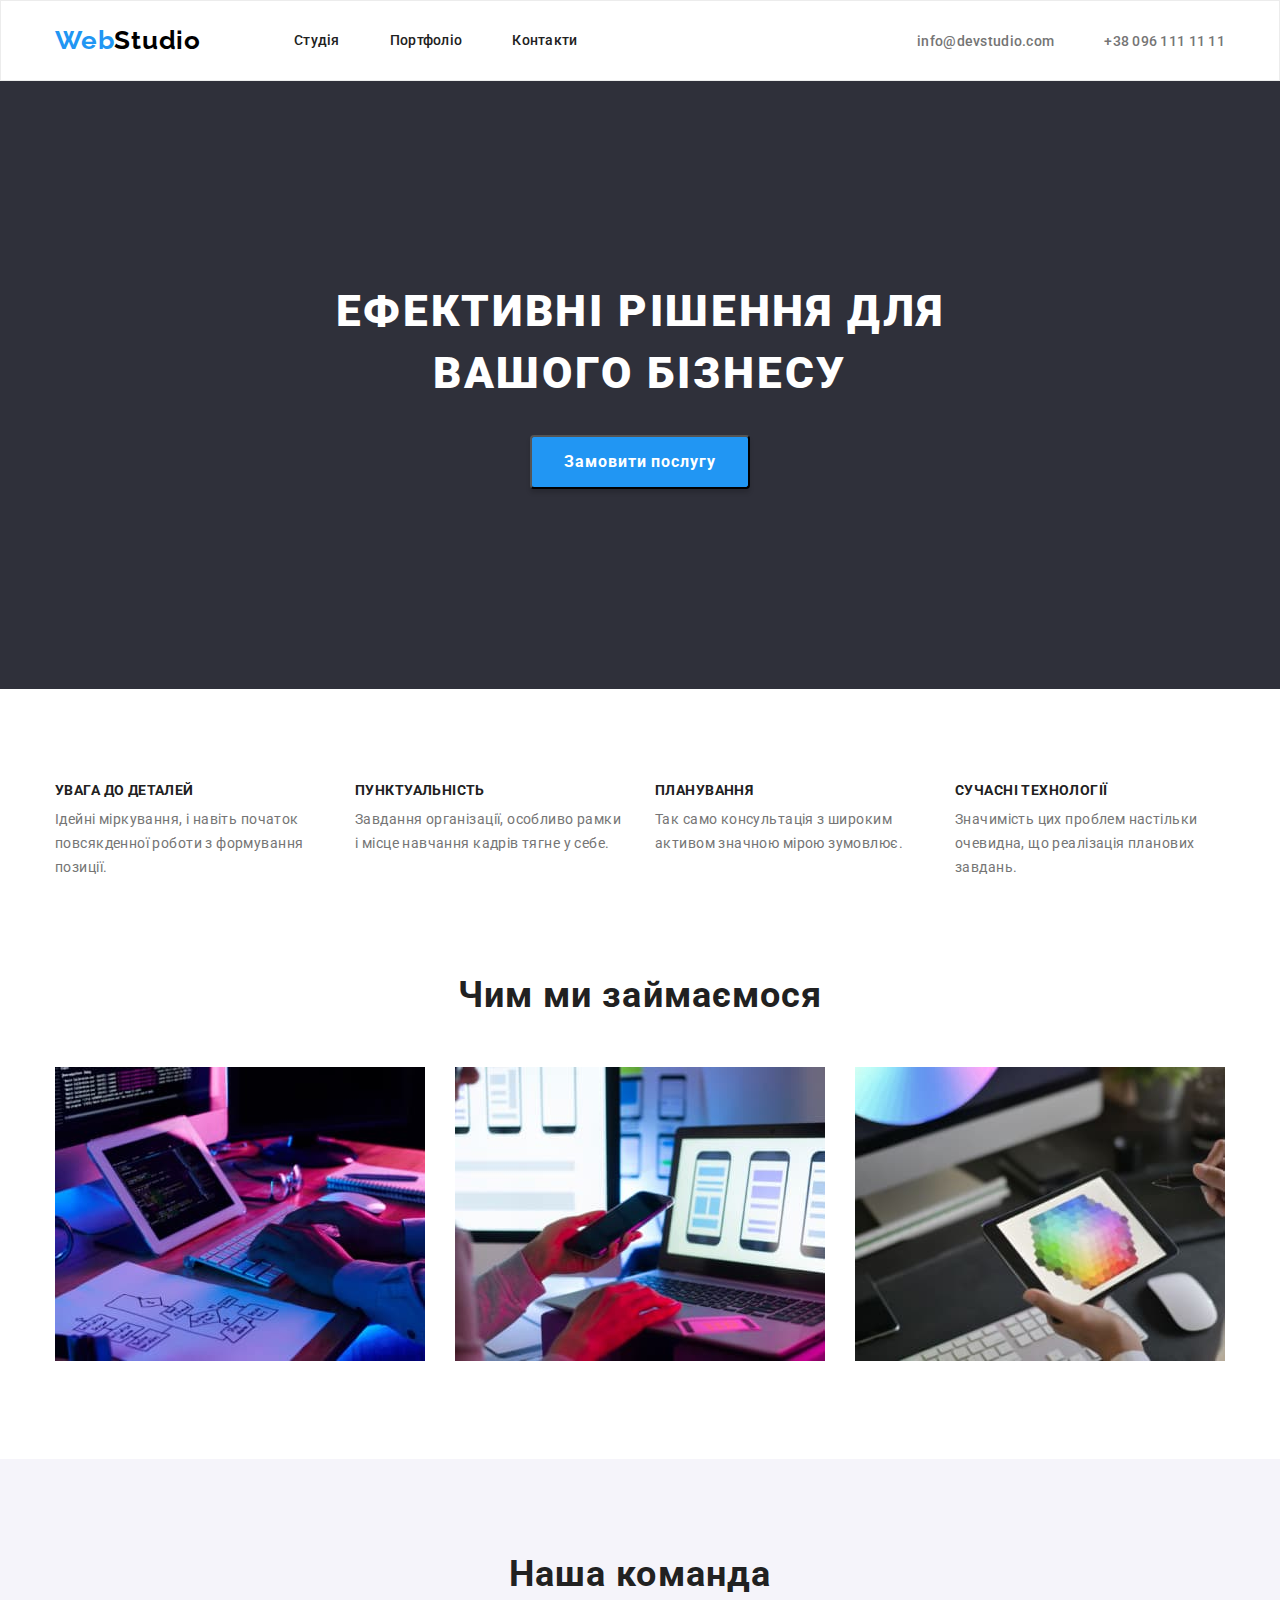
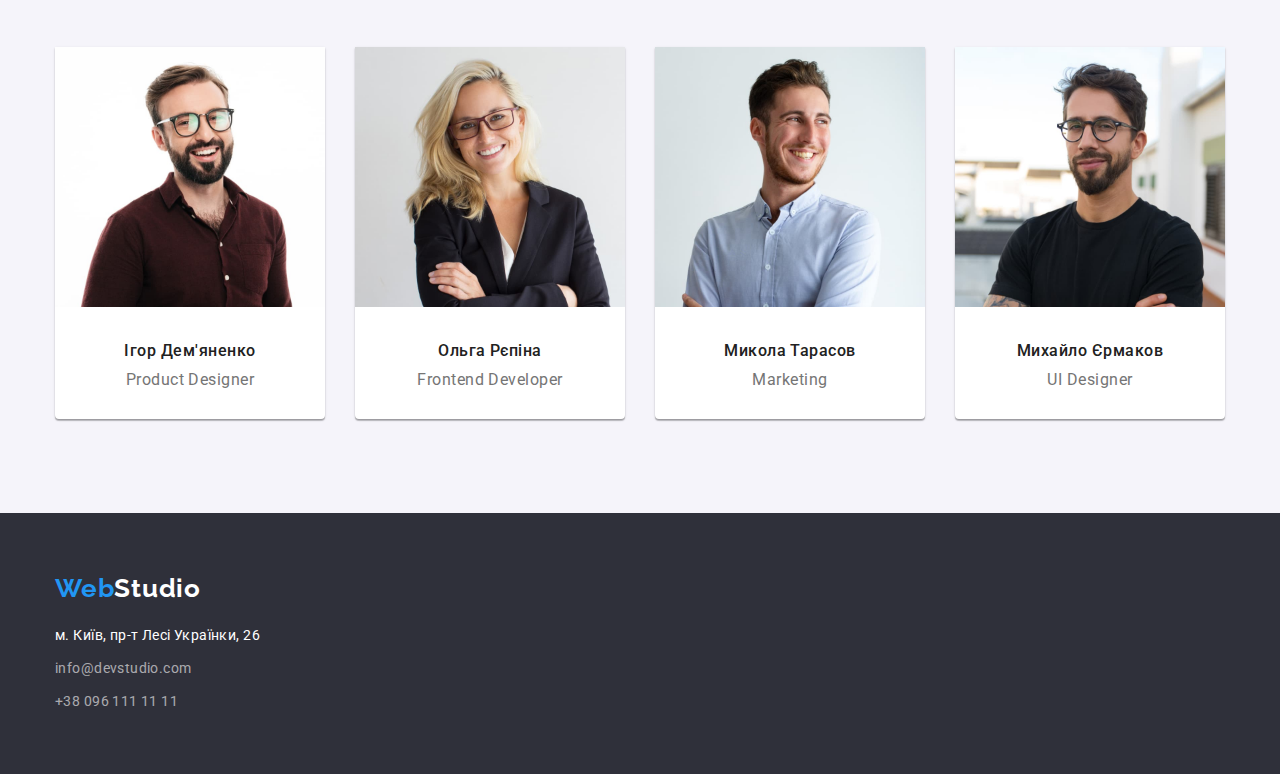
==== index.html @ 5ba32ba5 "клонує 03" ====
<!DOCTYPE html>
<html lang="uk">
<head>
    <meta charset="UTF-8">
    <meta http-equiv="X-UA-Compatible" content="IE=edge">
    <meta name="viewport" content="width=device-width, initial-scale=1.0">
    <title>WebStudio</title>
    <link href="https://fonts.googleapis.com/css2?family=Raleway:wght@700&family=Roboto:wght@400;500;700;900&display=swap"
        rel="stylesheet">
    <link rel="stylesheet" href="https://cdnjs.cloudflare.com/ajax/libs/modern-normalize/1.0.0/modern-normalize.min.css" />
    <link rel="stylesheet" href="./css/styles.css">
</head>
<body class="studio">

    <!-- Шапка сайту-->
    
    <header class="over">
        <div class="container main-over">
        <a href="./index.html" class="logo"><span class="logo-web">Web</span><span class="logo-studio">Studio</span></a>
        <nav>
            <ul class="site-nav">
                <li class="item"><a href="" class="link">Студія</a></li>
                <li class="item"><a href="./portfolio.html" class="link">Портфоліо</a></li>
                <li class="item"><a href="" class="link">Контакти</a></li>
            </ul>
        </nav>
            <ul class="contacts">
                <li class="item"><a href="mailto:info@devstudio.com" class="link">info@devstudio.com</a></li>
                <li class="item"><a href="tel:+380961111111" class="link">+38 096 111 11 11</a></li>
            </ul>
        </div>
    </header>

    <!-- Основна інформація сайту -->

    <main>

        <!-- Герой-секція -->

        <section class="hero">
            <h1 class="hero-tittle">Ефективні рішення для вашого бізнесу</h1>
            <button type="button" class="hero-btn">Замовити послугу</button>
        </section>

        <!-- Особливості -->

        <section class="section speciality">
            <div class="container">
            <h2 class="visually-hidden">Особливості</h2>
            <ul class="features">
                <li class="item">
                    <h3 class="features-name">УВАГА ДО ДЕТАЛЕЙ</h3>
                    <p class="features-details">Ідейні міркування, і навіть початок повсякденної роботи з формування позиції.</p>
                </li>
                <li class="item">
                    <h3 class="features-name">ПУНКТУАЛЬНІСТЬ</h3>
                    <p class="features-details">Завдання організації, особливо рамки і місце навчання кадрів тягне у себе.</p>
                </li>
                <li class="item">
                    <h3 class="features-name">ПЛАНУВАННЯ</h3>
                    <p class="features-details">Так само консультація з широким активом значною мірою зумовлює.</p>
                </li>
                <li class="item">
                    <h3 class="features-name">СУЧАСНІ ТЕХНОЛОГІЇ</h3>
                    <p class="features-details">Значимість цих проблем настільки очевидна, що реалізація планових завдань.</p>
                </li>
            </ul>
            </div>
        </section>

        <!-- Чим ми займаємося -->

        <section class="works section">
            <div class="container">
            <h2 class="work-do">Чим ми займаємося</h2>
            <ul class="employment">
                <li class="item"><img width="370" src="./images/what_we_do_1.jpg" alt="Розробка сайтів, програмування"></li>
                <li class="item"><img width="370" src="./images/what_we_do_2.jpg" alt="Розробка мобільних додатків"></li>
                <li class="item"><img width="370" src="./images/what_we_do_3.jpg" alt="Розробка дизайну"></li>
            </ul>
            </div>
        </section>

        <!-- Наша команда -->

        <section class="team section">
            <div class="container">
            <h2 class="team-name">Наша команда</h2>
            <ul class="team-list">
                <li class="teams">
                    <img width="270" src="./images/team_member_1.jpg" alt="фото Ігор Дем'яненко" class="team-photo">
                    <h3 class="team-initials">Ігор Дем'яненко</h3>
                    <p lang="en" class="team-position">Product Designer</p>
                </li>
                <li class="teams">
                    <img width="270" src="./images/team_member_2.jpg" alt="фото Ольга Рєпіна" class="team-photo">
                    <h3 class="team-initials">Ольга Рєпіна</h3>
                    <p lang="en" class="team-position">Frontend Developer</p>
                </li>
                <li class="teams">
                    <img width="270" src="./images/team_member_3.jpg" alt="фото Микола Тарасов" class="team-photo">
                    <h3 class="team-initials">Микола Тарасов</h3>
                    <p lang="en" class="team-position">Marketing</p>
                </li>
                <li class="teams">
                    <img width="270" src="./images/team_member_4.jpg" alt="фото Михайло Єрмаков" class="team-photo">
                    <h3 class="team-initials">Михайло Єрмаков</h3>
                    <p lang="en" class="team-position">UI Designer</p>
                </li>
            </ul>
            </div>
        </section>
    </main>

    <!-- Підвал сайту -->

    <footer class="under section">
        <div class="container">
        <a href="./index.html" class="logo"><span class="logo-web">Web</span><span class="logo-studio-ftr">Studio</span></a>
        <address>
            <ul>
                <li class="address">м. Київ, пр-т Лесі Українки, 26</li>
                <li class="email-ftr"><a href="mailto:info@devstudio.com" class="contact-ftr">info@devstudio.com</a></li>
                <li><a href="tel:+380961111111" class="contact-ftr">+38 096 111 11 11</a></li>
            </ul>
        </address>
        </div>
    </footer>
</body>
</html>
---- css/styles.css ----
ul {
    list-style: none;
    padding-left: 0;
}
a {
    text-decoration: none;
}

h1, h2, h3, h4, h5, h6, p, ul {
    margin: 0;
}
.container {
    width: 1200px;
    margin: 0 auto;
    padding-left: 15px;
    padding-right: 15px;
}

.section {
    padding-top: 94px;
    padding-bottom: 94px
}

:root {
    --primary-color: #757575;
    --secondary-color: #212121;
    --logo-color: #000000;
    --hero-color: #FFFFFF;
    --footer-color: rgba(255, 255, 255, 0.6);
    --accent-color:#2196F3;
    --primary-background_color: #F5F5F5;
    --secondary-background-color: #F5F4FA;
    --footer_background_color: #2F303A;
}

.studio,
.studio-portfolio {
    background-color: var(--hero-color);
    color: var(--primary-color);
    font-family: 'Roboto', sans-serif;
}

.logo {
    display: inline-block;
    font-family: 'Raleway', sans-serif;
    font-weight: 700;
    font-size: 26px;
    line-height: 1.2;
    letter-spacing: 0.03em;
}

.over {
    background-color: var(--hero-color);
    border: 1px solid #ECECEC;
}

.main-over {
    display: flex;
    align-items: center;
}
/* Навігація */

.logo-web {
    color: var(--accent-color);
}

.logo-studio {
    color: var(--logo-color);
}

.site-nav {
    display: flex;
    margin-left: 93px;
}

.site-nav .item:not(:last-child){
    margin-right: 50px;
}

.site-nav .link {
    display: block;
    padding-top: 32px;
    padding-bottom: 32px;

    color: var(--secondary-color);
    font-weight: 500;
    font-size: 14px;
    line-height: 1.1;
    letter-spacing: 0.02em;
}

.contacts {
    display: flex;
    margin-left: auto;
}

.contacts .item + .item {
    margin-left: 50px;
}

.contacts .link {
    display: inline-block;
    color: var(--primary-color);
    font-weight: 500;
    font-size: 14px;
    line-height: 1.1;
    letter-spacing: 0.02em;
}

.link:hover,
.link:focus {
    color: var(--accent-color);
}

/* Герой-секція */

.hero {
   background-color: var(--footer_background_color); 
   padding: 200px 0;
}

.hero-tittle {
    width: 696px;
    margin: 0 auto;
    margin-bottom: 30px;
    color: var(--hero-color);
    font-weight: 900;
    font-size: 44px;
    line-height: 1.4;
    text-align: center;
    letter-spacing: 0.06em;
    text-transform: uppercase;
}

.hero-btn {
    padding: 10px 32px;
    margin: 0 auto;
    box-shadow: 0px 4px 4px rgba(0, 0, 0, 0.15);
    border-radius: 4px;
    color: var(--hero-color);
    background-color: var(--accent-color);
    font-weight: 700;
    font-size: 16px;
    line-height: 1.9;
    display: flex;
    align-items: center;
    text-align: center;
    letter-spacing: 0.06em;
    cursor: pointer;
}

/* Особливості */
/* Прихований заголовок */

.visually-hidden {
    position: absolute;
    width: 1px;
    height: 1px;
    margin: -1px;
    border: 0;
    padding: 0;

    white-space: nowrap;
    clip-path: inset(100%);
    clip: rect(0 0 0 0);
    overflow: hidden;
}

.speciality {
    padding-bottom: 0;
}

.features {
    display: flex;
    flex-wrap: wrap;
}

.features .item {
    width: 270px;
}

.features .item:not(:last-child) {
    margin-right: 30px;
}


.features-name {
    margin-bottom: 10px;
    color: var(--secondary-color);
    font-weight: 700;
    font-size: 14px;
    line-height: 1.1;
    letter-spacing: 0.03em;
    text-transform: uppercase;
}

.features-details {
    width: 270px;
    font-size: 14px;
    line-height: 1.7;
    letter-spacing: 0.03em;
}

/* Чим ми займаємося */

.work-do {
    margin-bottom: 50px;
    color: var(--secondary-color);
    font-weight: 700;
    font-size: 36px;
    line-height: 1.2;
    text-align: center;
    letter-spacing: 0.03em;
}

.employment {
    display: flex;
}

.employment .item:not(:last-child) {
    margin-right: 30px;
}

/* Наша команда */
.team {
    background-color: var(--secondary-background-color);
}

.team-name {
    margin-bottom: 50px;
    color: var(--secondary-color);
    font-weight: 700;
    font-size: 36px;
    line-height: 1.2;
    text-align: center;
    letter-spacing: 0.03em;
}

.team-photo {
    margin-bottom: 30px;
}

.team-initials {
    margin-bottom: 10px;
    color: var(--secondary-color);
    font-weight: 500;
    font-size: 16px;
    line-height: 1.2;
    text-align: center;
    letter-spacing: 0.03em;
}

.team-position {
    font-size: 16px;
    line-height: 1.2;
    text-align: center;
    letter-spacing: 0.03em;
}

.team-list {
    display: flex;
}

.teams:not(:last-child) {
    margin-right: 30px;
}

.teams {
    padding-bottom: 30px;
    box-shadow: 0px 1px 3px rgba(0, 0, 0, 0.12), 0px 1px 1px rgba(0, 0, 0, 0.14), 0px 2px 1px rgba(0, 0, 0, 0.2);
    border-radius: 0px 0px 4px 4px;
    background-color: #FFFFFF;
}
/* Підвал сайту */

.under {
    padding: 60px 0;
    background-color: var(--footer_background_color);
}

.logo-studio-ftr {
    color: var(--hero-color)
}
.address {
    margin-top: 20px;
    margin-bottom: 9px;
    color: var(--hero-color);
    font-style: normal;
    font-size: 14px;
    line-height: 1.7;
    letter-spacing: 0.03em;
}

.contact-ftr {
    color: var(--footer-color);
    font-style: normal;
    font-size: 14px;
    line-height: 1.7;
    letter-spacing: 0.03em;
}

.email-ftr {
    margin-bottom: 9px;
}

.contact-ftr:hover,
.contact-ftr:focus {
    color: var(--accent-color);
}

/* Портфоліо */

.portfolio-nav {
    display: flex;
    justify-content: center;
}

.portfolio-item:not(:last-child) {
    margin-right: 8px;
}

.portfolio-nav .item {
    padding: 6px 22px;
    border: 0;
    border-radius: 4px;
    color: var(--secondary-color);
    background-color: var(--secondary-background-color);
    font-weight: 500;
    font-size: 16px;
    line-height: 1.6;
    text-align: center;
    letter-spacing: 0.03em;
    cursor: pointer;
}

.portfolio-nav li:last-child {
    margin-bottom: 50px;
}

.portfolio-nav .item:hover,
.portfolio-nav .item:focus,
.portfolio-nav .item:active {
    color: var(--hero-color);
    background-color: var(--accent-color);
    box-shadow: 0px 3px 1px rgba(0, 0, 0, 0.1), 0px 1px 2px rgba(0, 0, 0, 0.08), 0px 2px 2px rgba(0, 0, 0, 0.12);
    border-radius: 4px;
}

/* Перелік проектів */

.projects {
    display: flex;
    flex-wrap: wrap;
}

.project-item {
    width: 370px;
    margin-right: 30px;
    margin-bottom: 30px;
    border: 1px solid #EEEEEE;
}

.project-item:nth-child(3n) {
    margin-right: 0;
}

.project-item:nth-last-child(-n+3) {
    margin-bottom: 0;
}

.projects img {
    margin-bottom: 20px;
}

.project-name {
    margin-bottom: 4px;
    margin-left: 24px;
    margin-left: 24px;
    color: var(--secondary-color);
    font-weight: 700;
    font-size: 18px;
    line-height: 2.0;
    letter-spacing: 0.06em;
}

.project-type {
    margin-left: 24px;
    margin-left: 24px;
    margin-bottom: 20px;
    color: var(--primary-color);
    font-size: 16px;
    line-height: 1.9;
    letter-spacing: 0.03em;
}
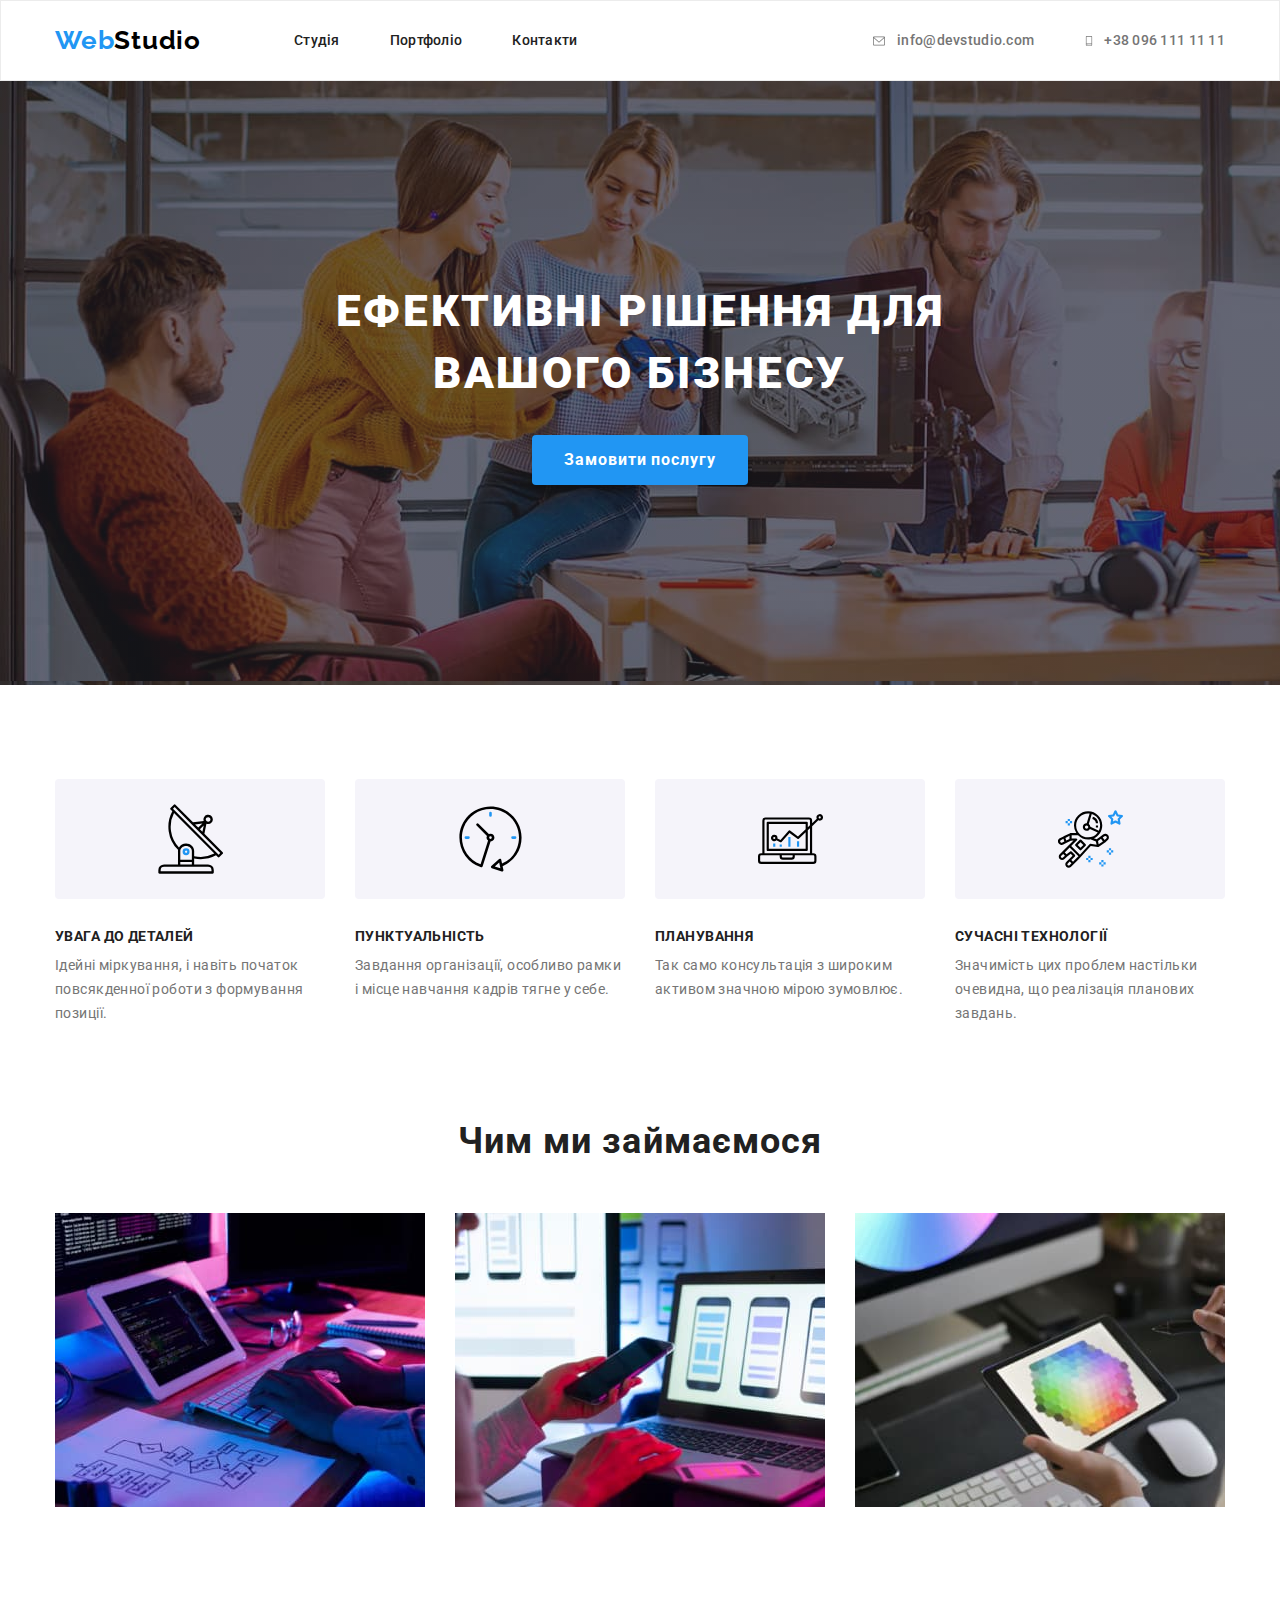
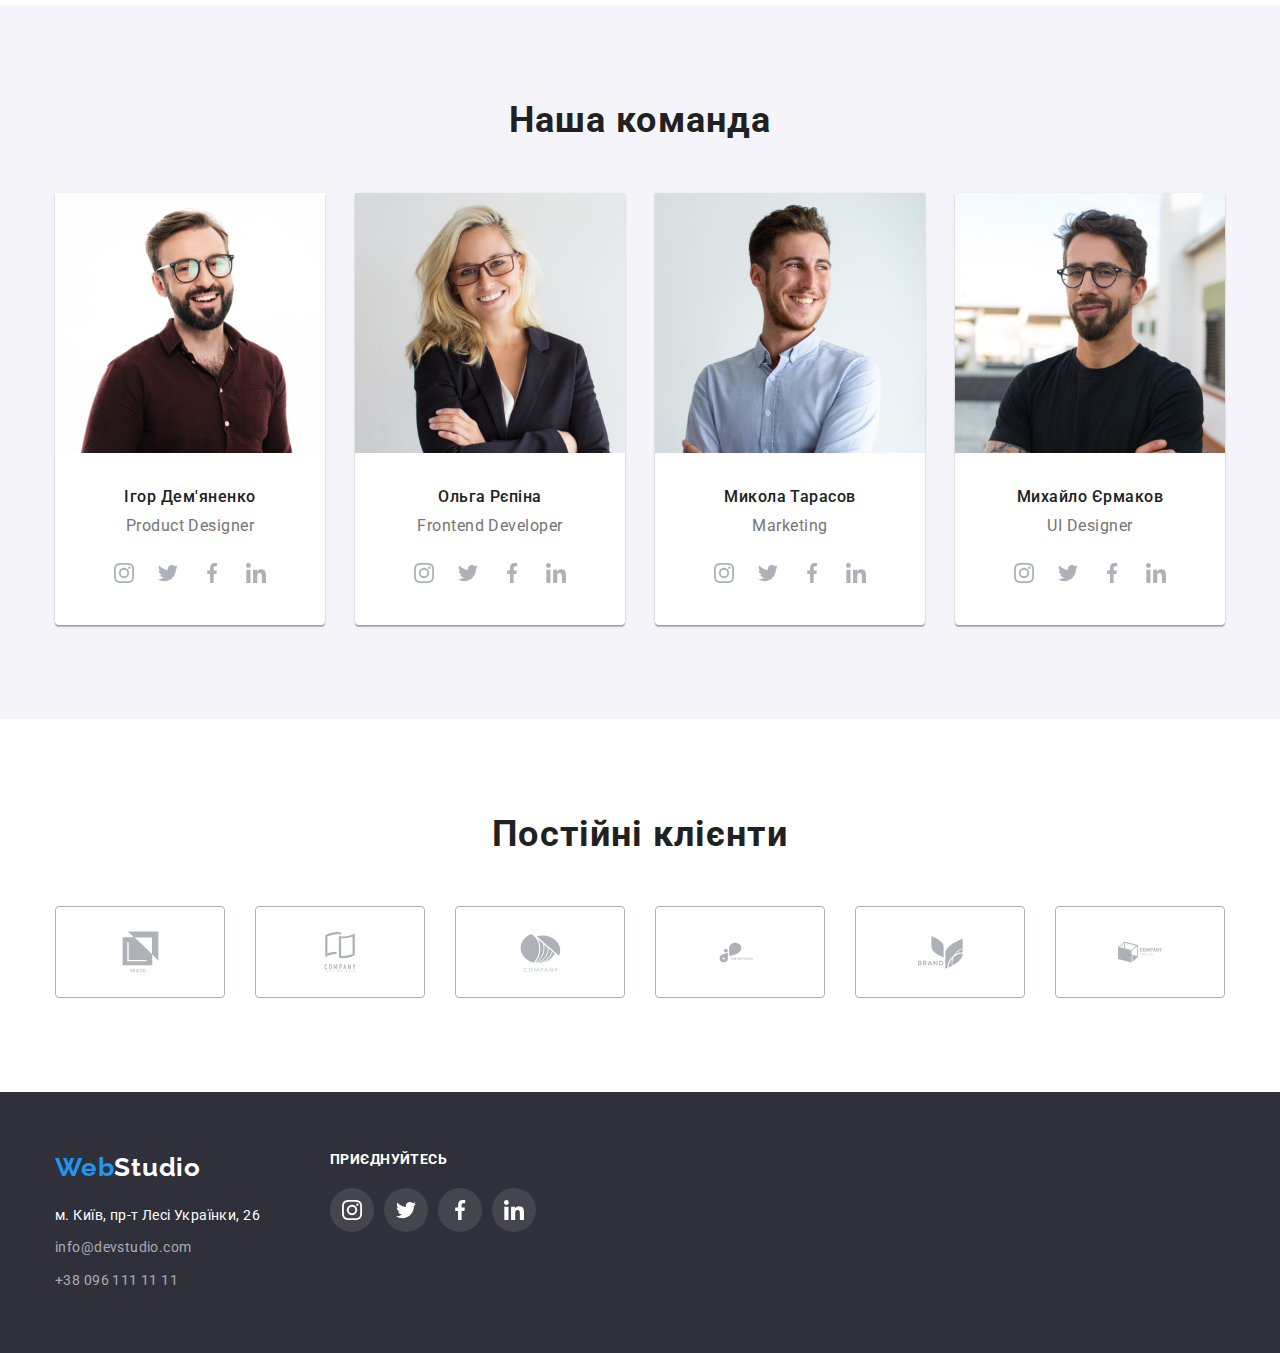
==== commit b0901260: "svg" ====
--- a/index.html
+++ b/index.html
@@ -19,14 +19,28 @@
         <a href="./index.html" class="logo"><span class="logo-web">Web</span><span class="logo-studio">Studio</span></a>
         <nav>
             <ul class="site-nav">
-                <li class="item"><a href="" class="link">Студія</a></li>
+                <li class="item"><a href="./index.html" class="link">Студія</a></li>
                 <li class="item"><a href="./portfolio.html" class="link">Портфоліо</a></li>
                 <li class="item"><a href="" class="link">Контакти</a></li>
             </ul>
         </nav>
             <ul class="contacts">
-                <li class="item"><a href="mailto:info@devstudio.com" class="link">info@devstudio.com</a></li>
-                <li class="item"><a href="tel:+380961111111" class="link">+38 096 111 11 11</a></li>
+                <li class="item">
+                    <a href="mailto:info@devstudio.com" class="link">
+                        <svg class="envelope" width="16px" height="12px">
+                            <use href="./images/icons.svg#icon-envelope"></use>
+                        </svg>
+                    info@devstudio.com
+                    </a>
+                </li>
+                <li class="item">
+                    <a href="tel:+380961111111" class="link">
+                        <svg class="smartphone" width="10px" height="16px">
+                            <use href="./images/icons.svg#icon-smartphone"></use>
+                        </svg>
+                        +38 096 111 11 11
+                    </a>
+                </li>
             </ul>
         </div>
     </header>
@@ -49,18 +63,35 @@
             <h2 class="visually-hidden">Особливості</h2>
             <ul class="features">
                 <li class="item">
+                    <div class="feature-icon1">
+                    <svg width="65px" height="70px">
+                        <use href="./images/icons.svg#icon-feature-1"
+                    </svg>
+                    </div>
                     <h3 class="features-name">УВАГА ДО ДЕТАЛЕЙ</h3>
                     <p class="features-details">Ідейні міркування, і навіть початок повсякденної роботи з формування позиції.</p>
                 </li>
                 <li class="item">
+                    <div class="feature-icon1">
+                        <svg width="65px" height="70px">
+                            <use href="./images/icons.svg#icon-feature-2" </svg>
+                    </div>
                     <h3 class="features-name">ПУНКТУАЛЬНІСТЬ</h3>
                     <p class="features-details">Завдання організації, особливо рамки і місце навчання кадрів тягне у себе.</p>
                 </li>
                 <li class="item">
+                    <div class="feature-icon1">
+                        <svg width="65px" height="70px">
+                            <use href="./images/icons.svg#icon-feature-3" </svg>
+                    </div>
                     <h3 class="features-name">ПЛАНУВАННЯ</h3>
                     <p class="features-details">Так само консультація з широким активом значною мірою зумовлює.</p>
                 </li>
                 <li class="item">
+                    <div class="feature-icon1">
+                        <svg width="65px" height="70px">
+                            <use href="./images/icons.svg#icon-feature-4" </svg>
+                    </div>
                     <h3 class="features-name">СУЧАСНІ ТЕХНОЛОГІЇ</h3>
                     <p class="features-details">Значимість цих проблем настільки очевидна, що реалізація планових завдань.</p>
                 </li>
@@ -91,21 +122,136 @@
                     <img width="270" src="./images/team_member_1.jpg" alt="фото Ігор Дем'яненко" class="team-photo">
                     <h3 class="team-initials">Ігор Дем'яненко</h3>
                     <p lang="en" class="team-position">Product Designer</p>
+                    <ul class="icons">
+                        <li>
+                            <svg class="icons-item" width="20px" height="20px">
+                                <use href="./images/icons.svg#icon-instagram"
+                            </svg>
+                        </li>
+                        <li>
+                            <svg class="icons-item" width="20px" height="20px">
+                                <use href="./images/icons.svg#icon-twitter" </svg>
+                        </li>
+                        <li>
+                            <svg class="icons-item" width="20px" height="20px">
+                                <use href="./images/icons.svg#icon-facebook" </svg>
+                        </li>
+                        <li>
+                            <svg class="icons-item" width="20px" height="20px">
+                                <use href="./images/icons.svg#icon-linkedin" </svg>
+                        </li>
+                    </ul>
                 </li>
                 <li class="teams">
                     <img width="270" src="./images/team_member_2.jpg" alt="фото Ольга Рєпіна" class="team-photo">
                     <h3 class="team-initials">Ольга Рєпіна</h3>
                     <p lang="en" class="team-position">Frontend Developer</p>
+                    <ul class="icons">
+                        <li>
+                            <svg class="icons-item" width="20px" height="20px">
+                                <use href="./images/icons.svg#icon-instagram" </svg>
+                        </li>
+                        <li>
+                            <svg class="icons-item" width="20px" height="20px">
+                                <use href="./images/icons.svg#icon-twitter" </svg>
+                        </li>
+                        <li>
+                            <svg class="icons-item" width="20px" height="20px">
+                                <use href="./images/icons.svg#icon-facebook" </svg>
+                        </li>
+                        <li>
+                            <svg class="icons-item" width="20px" height="20px">
+                                <use href="./images/icons.svg#icon-linkedin" </svg>
+                        </li>
+                    </ul>
                 </li>
                 <li class="teams">
                     <img width="270" src="./images/team_member_3.jpg" alt="фото Микола Тарасов" class="team-photo">
                     <h3 class="team-initials">Микола Тарасов</h3>
                     <p lang="en" class="team-position">Marketing</p>
+                    <ul class="icons">
+                        <li>
+                            <svg class="icons-item" width="20px" height="20px">
+                                <use href="./images/icons.svg#icon-instagram" </svg>
+                        </li>
+                        <li>
+                            <svg class="icons-item" width="20px" height="20px">
+                                <use href="./images/icons.svg#icon-twitter" </svg>
+                        </li>
+                        <li>
+                            <svg class="icons-item" width="20px" height="20px">
+                                <use href="./images/icons.svg#icon-facebook" </svg>
+                        </li>
+                        <li>
+                            <svg class="icons-item" width="20px" height="20px">
+                                <use href="./images/icons.svg#icon-linkedin" </svg>
+                        </li>
+                    </ul>
                 </li>
                 <li class="teams">
                     <img width="270" src="./images/team_member_4.jpg" alt="фото Михайло Єрмаков" class="team-photo">
                     <h3 class="team-initials">Михайло Єрмаков</h3>
                     <p lang="en" class="team-position">UI Designer</p>
+                    <ul class="icons">
+                        <li>
+                            <svg class="icons-item" width="20px" height="20px">
+                                <use href="./images/icons.svg#icon-instagram"></use> </svg>
+                        </li>
+                        <li>
+                            <svg class="icons-item" width="20px" height="20px">
+                                <use href="./images/icons.svg#icon-twitter"></use> </svg>
+                        </li>
+                        <li>
+                            <svg class="icons-item" width="20px" height="20px">
+                                <use href="./images/icons.svg#icon-facebook"></use> </svg>
+                        </li>
+                        <li>
+                            <svg class="icons-item" width="20px" height="20px">
+                                <use href="./images/icons.svg#icon-linkedin"></use> </svg>
+                        </li>
+                    </ul>
+                </li>
+            </ul>
+            </div>
+        </section>
+
+        <!-- Постійні клієнти-->
+
+        <section class="clients section">
+            <div class="container">
+            <h2 class="regular">
+                Постійні клієнти
+            </h2>
+            <ul class="regular-clients">
+                <li>
+                        <svg class="client" width="41px" height="46px">
+                            <use href="./images/icons.svg#icon-client-1"></use>
+                        </svg>
+                </li>
+                <li>
+                    <svg class="client" width="40px" height="52px">
+                        <use href="./images/icons.svg#icon-client-2"></use>
+                    </svg>
+                </li>
+                <li>
+                    <svg class="client" width="43px" height="41px">
+                        <use href="./images/icons.svg#icon-client-3"></use>
+                    </svg>
+                </li>
+                <li>
+                    <svg class="client" width="84px" height="41px">
+                        <use href="./images/icons.svg#icon-client-4"></use>
+                    </svg>
+                </li>
+                <li>
+                    <svg class="client" width="63px" height="45px">
+                        <use href="./images/icons.svg#icon-client-5"></use>
+                    </svg>
+                </li>
+                <li>
+                    <svg class="client" width="94px" height="44px">
+                        <use href="./images/icons.svg#icon-client-6"></use>
+                    </svg>
                 </li>
             </ul>
             </div>
@@ -115,15 +261,38 @@
     <!-- Підвал сайту -->
 
     <footer class="under section">
-        <div class="container">
-        <a href="./index.html" class="logo"><span class="logo-web">Web</span><span class="logo-studio-ftr">Studio</span></a>
-        <address>
-            <ul>
-                <li class="address">м. Київ, пр-т Лесі Українки, 26</li>
-                <li class="email-ftr"><a href="mailto:info@devstudio.com" class="contact-ftr">info@devstudio.com</a></li>
-                <li><a href="tel:+380961111111" class="contact-ftr">+38 096 111 11 11</a></li>
-            </ul>
-        </address>
+        <div class="container container-ftr">
+            <div class="contacts-ftr">
+                <a href="./index.html" class="logo"><span class="logo-web">Web</span><span class="logo-studio-ftr">Studio</span></a>
+                <address>
+                    <ul>
+                        <li class="address">м. Київ, пр-т Лесі Українки, 26</li>
+                        <li class="email-ftr"><a href="mailto:info@devstudio.com" class="contact-ftr">info@devstudio.com</a></li>
+                        <li><a href="tel:+380961111111" class="contact-ftr">+38 096 111 11 11</a></li>
+                    </ul>
+                </address>
+            </div>
+            <div class="nav-icons">
+                <p>ПРИЄДНУЙТЕСЬ</p>
+                <ul class="icons-ft">
+                    <li>
+                        <svg class="icons-ft-item" width="20px" height="20px">
+                            <use href="./images/icons.svg#icon-instagram" </svg>
+                    </li>
+                    <li>
+                        <svg class="icons-ft-item" width="20px" height="20px">
+                            <use href="./images/icons.svg#icon-twitter" </svg>
+                    </li>
+                    <li>
+                        <svg class="icons-ft-item" width="20px" height="20px">
+                            <use href="./images/icons.svg#icon-facebook" </svg>
+                    </li>
+                    <li>
+                        <svg class="icons-ft-item" width="20px" height="20px">
+                            <use href="./images/icons.svg#icon-linkedin" </svg>
+                    </li>
+                </ul>
+            </div>
         </div>
     </footer>
 </body>
--- a/css/styles.css
+++ b/css/styles.css
@@ -92,6 +92,7 @@
 .contacts {
     display: flex;
     margin-left: auto;
+    align-items: center;
 }
 
 .contacts .item + .item {
@@ -99,7 +100,8 @@
 }
 
 .contacts .link {
-    display: inline-block;
+    display: flex;
+    align-items: center;
     color: var(--primary-color);
     font-weight: 500;
     font-size: 14px;
@@ -112,10 +114,23 @@
     color: var(--accent-color);
 }
 
+.envelope,
+.smartphone {
+    margin-right: 10px;
+    fill: currentColor;
+    /* display: block;
+    position: relative;
+    margin-top: -2px; */
+
+}
+
 /* Герой-секція */
 
 .hero {
+    background-image: linear-gradient(rgba(47, 48, 58, 0.4),rgba(47, 48, 58, 0.4)), url(../images/hero-bg.jpg);
+    max-width: 1600px;
    background-color: var(--footer_background_color); 
+   margin: 0 auto;
    padding: 200px 0;
 }
 
@@ -136,6 +151,7 @@
     padding: 10px 32px;
     margin: 0 auto;
     box-shadow: 0px 4px 4px rgba(0, 0, 0, 0.15);
+    border: none;
     border-radius: 4px;
     color: var(--hero-color);
     background-color: var(--accent-color);
@@ -201,6 +217,17 @@
     letter-spacing: 0.03em;
 }
 
+.feature-icon1 {
+    display: flex;
+    justify-content: center; 
+    align-items: center;
+    width: 270px;
+    height: 120px;
+    background-color: var(--secondary-background-color);
+    border-radius: 4px;
+    margin-bottom: 30px;
+}
+
 /* Чим ми займаємося */
 
 .work-do {
@@ -226,7 +253,8 @@
     background-color: var(--secondary-background-color);
 }
 
-.team-name {
+.team-name,
+.regular {
     margin-bottom: 50px;
     color: var(--secondary-color);
     font-weight: 700;
@@ -271,6 +299,62 @@
     border-radius: 0px 0px 4px 4px;
     background-color: #FFFFFF;
 }
+
+.icons {
+    display: flex;
+    justify-content: center;
+    align-items: center;
+    margin-top: 16px;
+}
+
+.icons li {
+    display: flex;
+    justify-content: center;
+    align-items: center;
+    width: 44px;
+    height: 44px;
+    fill: #AFB1B8;
+}
+
+.icons li:hover {
+    background-color: var(--accent-color);
+    fill: var(--hero-color);
+    border-radius: 50%;
+}
+
+/* Постійні клієнти */
+
+.regular-clients {
+    display: flex;
+    justify-content: center;
+    align-items: center;
+}
+
+.regular-clients li {
+    display: flex;
+    justify-content: center;
+    align-items: center;
+    width: 170px;
+    height: 92px;
+    border: 1px solid #AFB1B8;
+    border-radius: 4px;
+    color: #AFB1B8;
+    background-color: var(--hero-color);
+}
+
+.regular-clients li:not(:last-child) {
+    margin-right: 30px;
+}
+
+.regular-clients li:hover {
+    border: 1px solid var(--accent-color);
+    color: var(--accent-color);
+}
+
+.client {
+    fill: currentColor;
+}
+
 /* Підвал сайту */
 
 .under {
@@ -306,6 +390,52 @@
 .contact-ftr:hover,
 .contact-ftr:focus {
     color: var(--accent-color);
+}
+
+.nav-icons p {
+    margin-bottom: 20px;
+    font-weight: 700;
+    font-size: 14px;
+    line-height: 1.14;
+    letter-spacing: 0.03em;
+    text-transform: uppercase;
+    color: var(--hero-color)
+}
+
+.contacts-ftr {
+    margin-right: 70px;
+}
+
+.container-ftr {
+    display: flex;
+}
+
+.icons-ft {
+    display: flex;
+    justify-content: center;
+    align-items: center;
+    margin-top: 16px;
+}
+
+.icons-ft li {
+    display: flex;
+    justify-content: center;
+    align-items: center;
+    width: 44px;
+    height: 44px;
+    fill: var(--hero-color);
+    background: rgba(255, 255, 255, 0.1);
+    border-radius: 50%;
+}
+
+.icons-ft li:not(:last-child) {
+    margin-right: 10px;
+} 
+
+.icons-ft li:hover {
+    background-color: var(--accent-color);
+    color: var(--hero-color);
+    border-radius: 50%;
 }
 
 /* Портфоліо */
@@ -360,6 +490,10 @@
     border: 1px solid #EEEEEE;
 }
 
+.project-item:hover {
+    box-shadow: 0px 1px 1px rgba(0, 0, 0, 0.12), 0px 4px 4px rgba(0, 0, 0, 0.06), 1px 4px 6px rgba(0, 0, 0, 0.16);
+}
+
 .project-item:nth-child(3n) {
     margin-right: 0;
 }
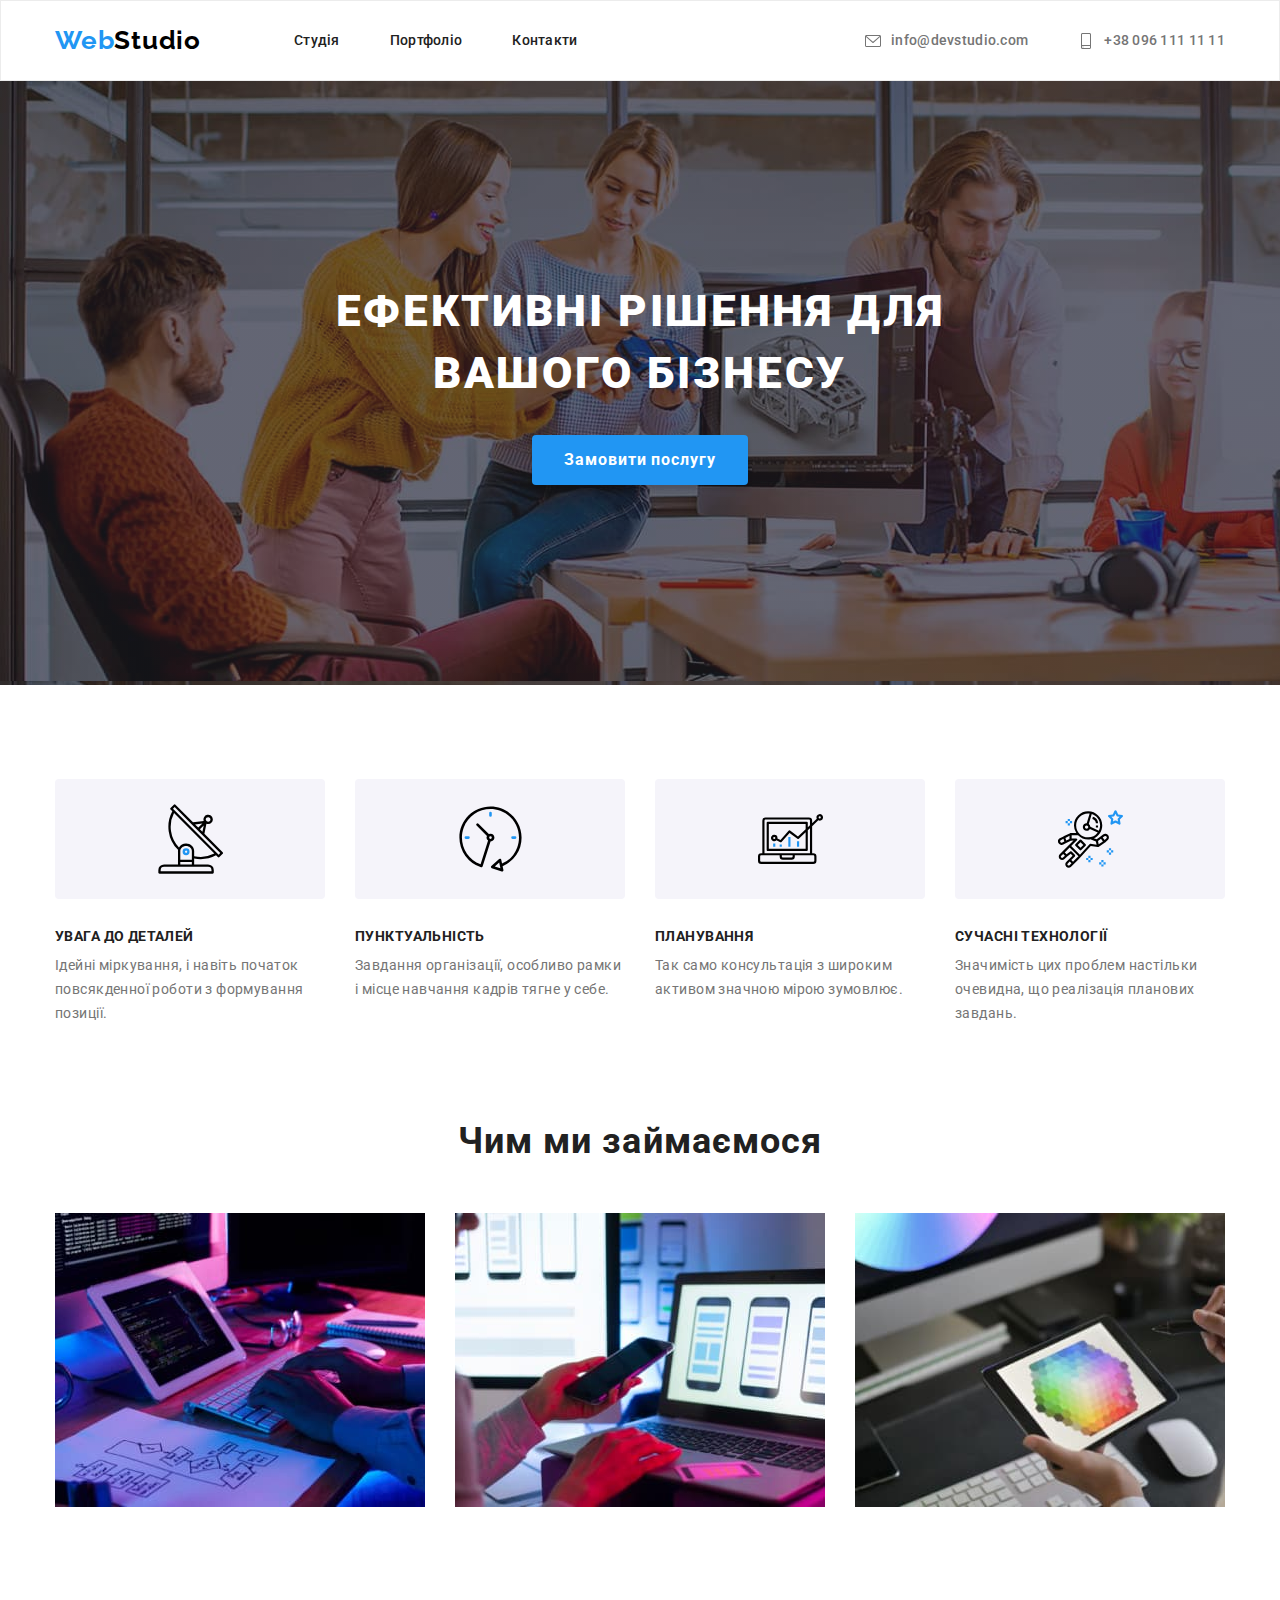
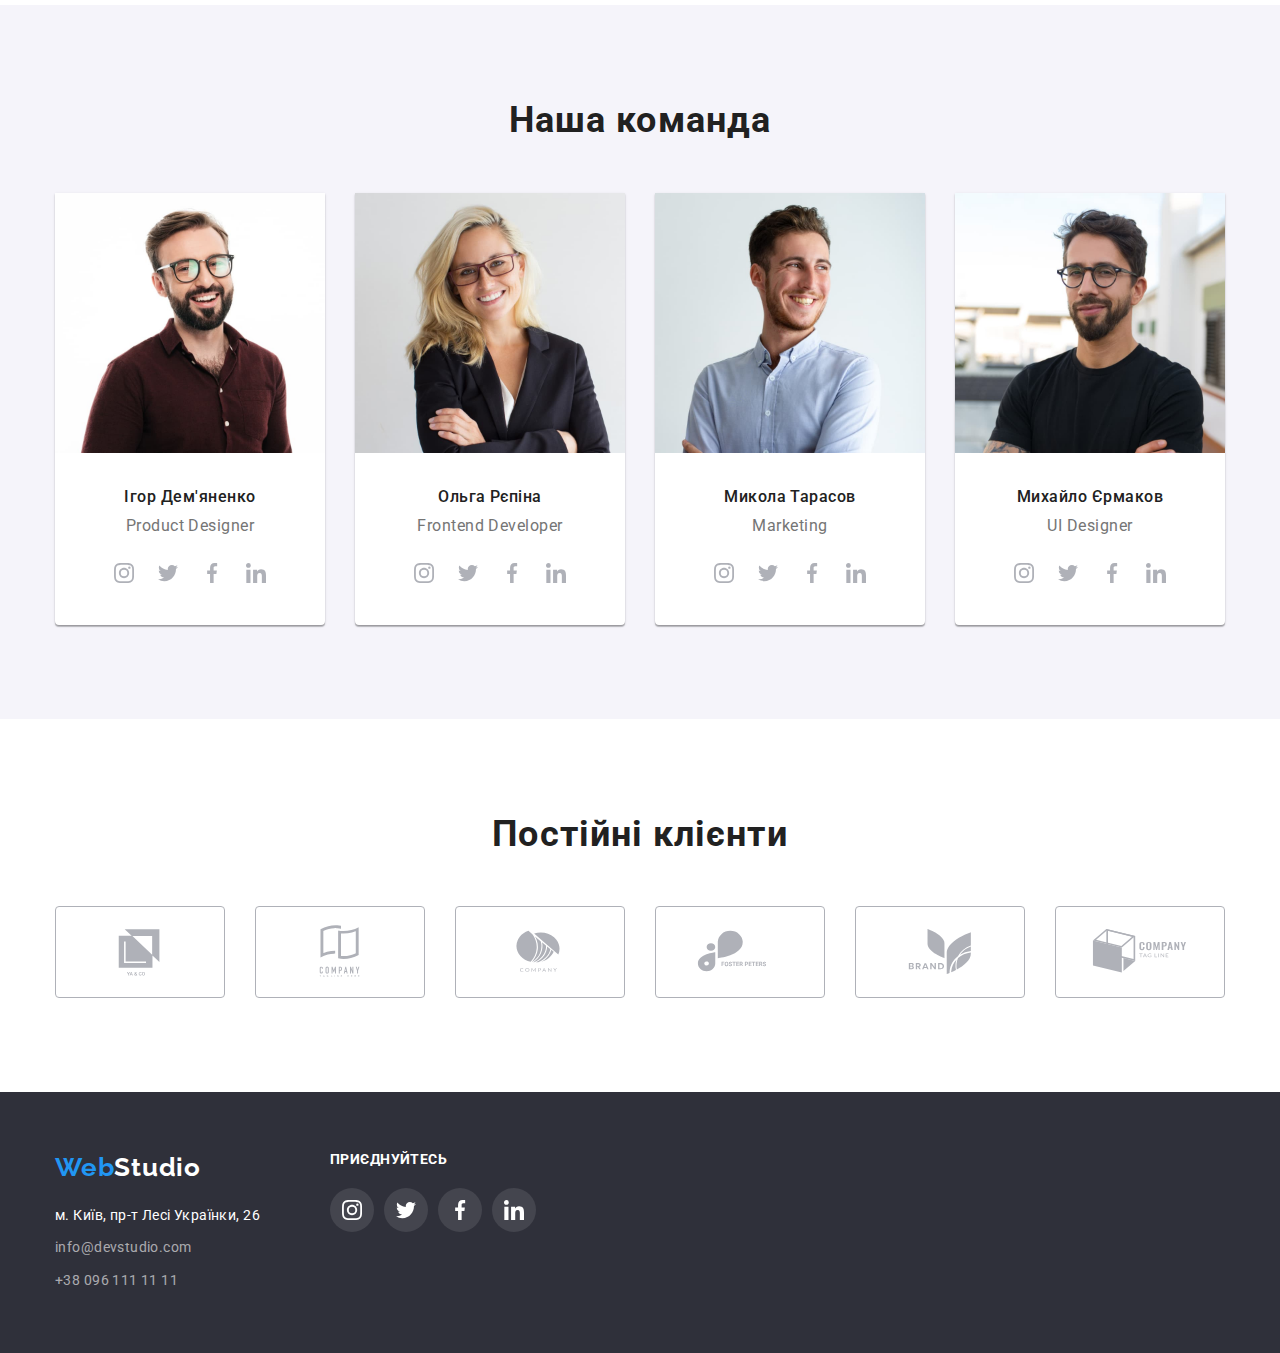
==== commit 526434b2: "Оновлює іконки клієнтів" ====
--- a/index.html
+++ b/index.html
@@ -27,7 +27,7 @@
             <ul class="contacts">
                 <li class="item">
                     <a href="mailto:info@devstudio.com" class="link">
-                        <svg class="envelope" width="16px" height="12px">
+                        <svg class="envelope" width="16px" height="16px">
                             <use href="./images/icons.svg#icon-envelope"></use>
                         </svg>
                     info@devstudio.com
@@ -35,7 +35,7 @@
                 </li>
                 <li class="item">
                     <a href="tel:+380961111111" class="link">
-                        <svg class="smartphone" width="10px" height="16px">
+                        <svg class="smartphone" width="16px" height="16px">
                             <use href="./images/icons.svg#icon-smartphone"></use>
                         </svg>
                         +38 096 111 11 11
@@ -124,21 +124,32 @@
                     <p lang="en" class="team-position">Product Designer</p>
                     <ul class="icons">
                         <li>
+                            <a class="icons-link" href="">
                             <svg class="icons-item" width="20px" height="20px">
                                 <use href="./images/icons.svg#icon-instagram"
                             </svg>
-                        </li>
-                        <li>
+                            </a>
+                        </li>
+                        <li>
+                            <a class="icons-link" href="">
                             <svg class="icons-item" width="20px" height="20px">
-                                <use href="./images/icons.svg#icon-twitter" </svg>
-                        </li>
-                        <li>
+                                <use href="./images/icons.svg#icon-twitter" 
+                            </svg>
+                            </a>
+                        </li>
+                        <li>
+                            <a class="icons-link" href="">
                             <svg class="icons-item" width="20px" height="20px">
-                                <use href="./images/icons.svg#icon-facebook" </svg>
-                        </li>
-                        <li>
+                                <use href="./images/icons.svg#icon-facebook" 
+                            </svg>
+                            </a>
+                        </li>
+                        <li>
+                            <a class="icons-link" href="">
                             <svg class="icons-item" width="20px" height="20px">
-                                <use href="./images/icons.svg#icon-linkedin" </svg>
+                                <use href="./images/icons.svg#icon-linkedin" 
+                            </svg>
+                            </a>
                         </li>
                     </ul>
                 </li>
@@ -148,20 +159,28 @@
                     <p lang="en" class="team-position">Frontend Developer</p>
                     <ul class="icons">
                         <li>
-                            <svg class="icons-item" width="20px" height="20px">
-                                <use href="./images/icons.svg#icon-instagram" </svg>
-                        </li>
-                        <li>
-                            <svg class="icons-item" width="20px" height="20px">
-                                <use href="./images/icons.svg#icon-twitter" </svg>
-                        </li>
-                        <li>
-                            <svg class="icons-item" width="20px" height="20px">
-                                <use href="./images/icons.svg#icon-facebook" </svg>
-                        </li>
-                        <li>
-                            <svg class="icons-item" width="20px" height="20px">
-                                <use href="./images/icons.svg#icon-linkedin" </svg>
+                            <a class="icons-link" href="">
+                                <svg class="icons-item" width="20px" height="20px">
+                                    <use href="./images/icons.svg#icon-instagram" </svg>
+                            </a>
+                        </li>
+                        <li>
+                            <a class="icons-link" href="">
+                                <svg class="icons-item" width="20px" height="20px">
+                                    <use href="./images/icons.svg#icon-twitter" </svg>
+                            </a>
+                        </li>
+                        <li>
+                            <a class="icons-link" href="">
+                                <svg class="icons-item" width="20px" height="20px">
+                                    <use href="./images/icons.svg#icon-facebook" </svg>
+                            </a>
+                        </li>
+                        <li>
+                            <a class="icons-link" href="">
+                                <svg class="icons-item" width="20px" height="20px">
+                                    <use href="./images/icons.svg#icon-linkedin" </svg>
+                            </a>
                         </li>
                     </ul>
                 </li>
@@ -171,20 +190,28 @@
                     <p lang="en" class="team-position">Marketing</p>
                     <ul class="icons">
                         <li>
-                            <svg class="icons-item" width="20px" height="20px">
-                                <use href="./images/icons.svg#icon-instagram" </svg>
-                        </li>
-                        <li>
-                            <svg class="icons-item" width="20px" height="20px">
-                                <use href="./images/icons.svg#icon-twitter" </svg>
-                        </li>
-                        <li>
-                            <svg class="icons-item" width="20px" height="20px">
-                                <use href="./images/icons.svg#icon-facebook" </svg>
-                        </li>
-                        <li>
-                            <svg class="icons-item" width="20px" height="20px">
-                                <use href="./images/icons.svg#icon-linkedin" </svg>
+                            <a class="icons-link" href="">
+                                <svg class="icons-item" width="20px" height="20px">
+                                    <use href="./images/icons.svg#icon-instagram" </svg>
+                            </a>
+                        </li>
+                        <li>
+                            <a class="icons-link" href="">
+                                <svg class="icons-item" width="20px" height="20px">
+                                    <use href="./images/icons.svg#icon-twitter" </svg>
+                            </a>
+                        </li>
+                        <li>
+                            <a class="icons-link" href="">
+                                <svg class="icons-item" width="20px" height="20px">
+                                    <use href="./images/icons.svg#icon-facebook" </svg>
+                            </a>
+                        </li>
+                        <li>
+                            <a class="icons-link" href="">
+                                <svg class="icons-item" width="20px" height="20px">
+                                    <use href="./images/icons.svg#icon-linkedin" </svg>
+                            </a>
                         </li>
                     </ul>
                 </li>
@@ -194,20 +221,28 @@
                     <p lang="en" class="team-position">UI Designer</p>
                     <ul class="icons">
                         <li>
-                            <svg class="icons-item" width="20px" height="20px">
-                                <use href="./images/icons.svg#icon-instagram"></use> </svg>
-                        </li>
-                        <li>
-                            <svg class="icons-item" width="20px" height="20px">
-                                <use href="./images/icons.svg#icon-twitter"></use> </svg>
-                        </li>
-                        <li>
-                            <svg class="icons-item" width="20px" height="20px">
-                                <use href="./images/icons.svg#icon-facebook"></use> </svg>
-                        </li>
-                        <li>
-                            <svg class="icons-item" width="20px" height="20px">
-                                <use href="./images/icons.svg#icon-linkedin"></use> </svg>
+                            <a class="icons-link" href="">
+                                <svg class="icons-item" width="20px" height="20px">
+                                    <use href="./images/icons.svg#icon-instagram" </svg>
+                            </a>
+                        </li>
+                        <li>
+                            <a class="icons-link" href="">
+                                <svg class="icons-item" width="20px" height="20px">
+                                    <use href="./images/icons.svg#icon-twitter" </svg>
+                            </a>
+                        </li>
+                        <li>
+                            <a class="icons-link" href="">
+                                <svg class="icons-item" width="20px" height="20px">
+                                    <use href="./images/icons.svg#icon-facebook" </svg>
+                            </a>
+                        </li>
+                        <li>
+                            <a class="icons-link" href="">
+                                <svg class="icons-item" width="20px" height="20px">
+                                    <use href="./images/icons.svg#icon-linkedin" </svg>
+                            </a>
                         </li>
                     </ul>
                 </li>
@@ -224,34 +259,46 @@
             </h2>
             <ul class="regular-clients">
                 <li>
-                        <svg class="client" width="41px" height="46px">
+                    <a class="clients-link" href="">
+                        <svg class="client" width="106px" height="60px">
                             <use href="./images/icons.svg#icon-client-1"></use>
                         </svg>
-                </li>
-                <li>
-                    <svg class="client" width="40px" height="52px">
+                    </a>
+                </li>
+                <li>
+                    <a class="clients-link" href="">
+                    <svg class="client" width="106px" height="60px">
                         <use href="./images/icons.svg#icon-client-2"></use>
                     </svg>
-                </li>
-                <li>
-                    <svg class="client" width="43px" height="41px">
+                    </a>
+                </li>
+                <li>
+                    <a class="clients-link" href="">
+                    <svg class="client" width="106px" height="60px">
                         <use href="./images/icons.svg#icon-client-3"></use>
                     </svg>
-                </li>
-                <li>
-                    <svg class="client" width="84px" height="41px">
+                    </a>
+                </li>
+                <li>
+                    <a class="clients-link" href="">
+                    <svg class="client" width="106px" height="60px">
                         <use href="./images/icons.svg#icon-client-4"></use>
                     </svg>
-                </li>
-                <li>
-                    <svg class="client" width="63px" height="45px">
+                    </a>
+                </li>
+                <li>
+                    <a class="clients-link" href="">
+                    <svg class="client" width="106px" height="60px">
                         <use href="./images/icons.svg#icon-client-5"></use>
                     </svg>
-                </li>
-                <li>
-                    <svg class="client" width="94px" height="44px">
+                    </a>
+                </li>
+                <li>
+                    <a class="clients-link" href="">
+                    <svg class="client" width="106px" height="60px">
                         <use href="./images/icons.svg#icon-client-6"></use>
                     </svg>
+                    </a>
                 </li>
             </ul>
             </div>
@@ -276,21 +323,33 @@
                 <p>ПРИЄДНУЙТЕСЬ</p>
                 <ul class="icons-ft">
                     <li>
+                        <a class="icons-link-ft" href="">
                         <svg class="icons-ft-item" width="20px" height="20px">
                             <use href="./images/icons.svg#icon-instagram" </svg>
+                        </a>
                     </li>
+                    
                     <li>
+                        <a class="icons-link-ft" href="">
                         <svg class="icons-ft-item" width="20px" height="20px">
                             <use href="./images/icons.svg#icon-twitter" </svg>
+                        </a>
                     </li>
+                    
                     <li>
+                        <a class="icons-link-ft" href="">
                         <svg class="icons-ft-item" width="20px" height="20px">
                             <use href="./images/icons.svg#icon-facebook" </svg>
+                        </a>
                     </li>
+                    
                     <li>
+                        <a class="icons-link-ft" href="">
                         <svg class="icons-ft-item" width="20px" height="20px">
                             <use href="./images/icons.svg#icon-linkedin" </svg>
+                        </a>
                     </li>
+                    
                 </ul>
             </div>
         </div>
--- a/css/styles.css
+++ b/css/styles.css
@@ -307,21 +307,26 @@
     margin-top: 16px;
 }
 
-.icons li {
+.icons-link {
     display: flex;
     justify-content: center;
     align-items: center;
     width: 44px;
     height: 44px;
-    fill: #AFB1B8;
-}
-
-.icons li:hover {
+    color: #AFB1B8;
+}
+
+.icons-link:hover {
     background-color: var(--accent-color);
-    fill: var(--hero-color);
+    color: var(--hero-color);
     border-radius: 50%;
 }
 
+.icons-item {
+    fill: currentColor;
+}
+
+
 /* Постійні клієнти */
 
 .regular-clients {
@@ -330,7 +335,7 @@
     align-items: center;
 }
 
-.regular-clients li {
+.clients-link {
     display: flex;
     justify-content: center;
     align-items: center;
@@ -346,7 +351,7 @@
     margin-right: 30px;
 }
 
-.regular-clients li:hover {
+.clients-link:hover {
     border: 1px solid var(--accent-color);
     color: var(--accent-color);
 }
@@ -417,14 +422,14 @@
     margin-top: 16px;
 }
 
-.icons-ft li {
+.icons-link-ft {
     display: flex;
     justify-content: center;
     align-items: center;
     width: 44px;
     height: 44px;
-    fill: var(--hero-color);
-    background: rgba(255, 255, 255, 0.1);
+    color: var(--hero-color);
+    background-color: rgba(255, 255, 255, 0.1);
     border-radius: 50%;
 }
 
@@ -432,10 +437,14 @@
     margin-right: 10px;
 } 
 
-.icons-ft li:hover {
+.icons-link-ft:hover {
     background-color: var(--accent-color);
     color: var(--hero-color);
     border-radius: 50%;
+}
+
+.icons-ft-item {
+    fill: currentColor;
 }
 
 /* Портфоліо */
